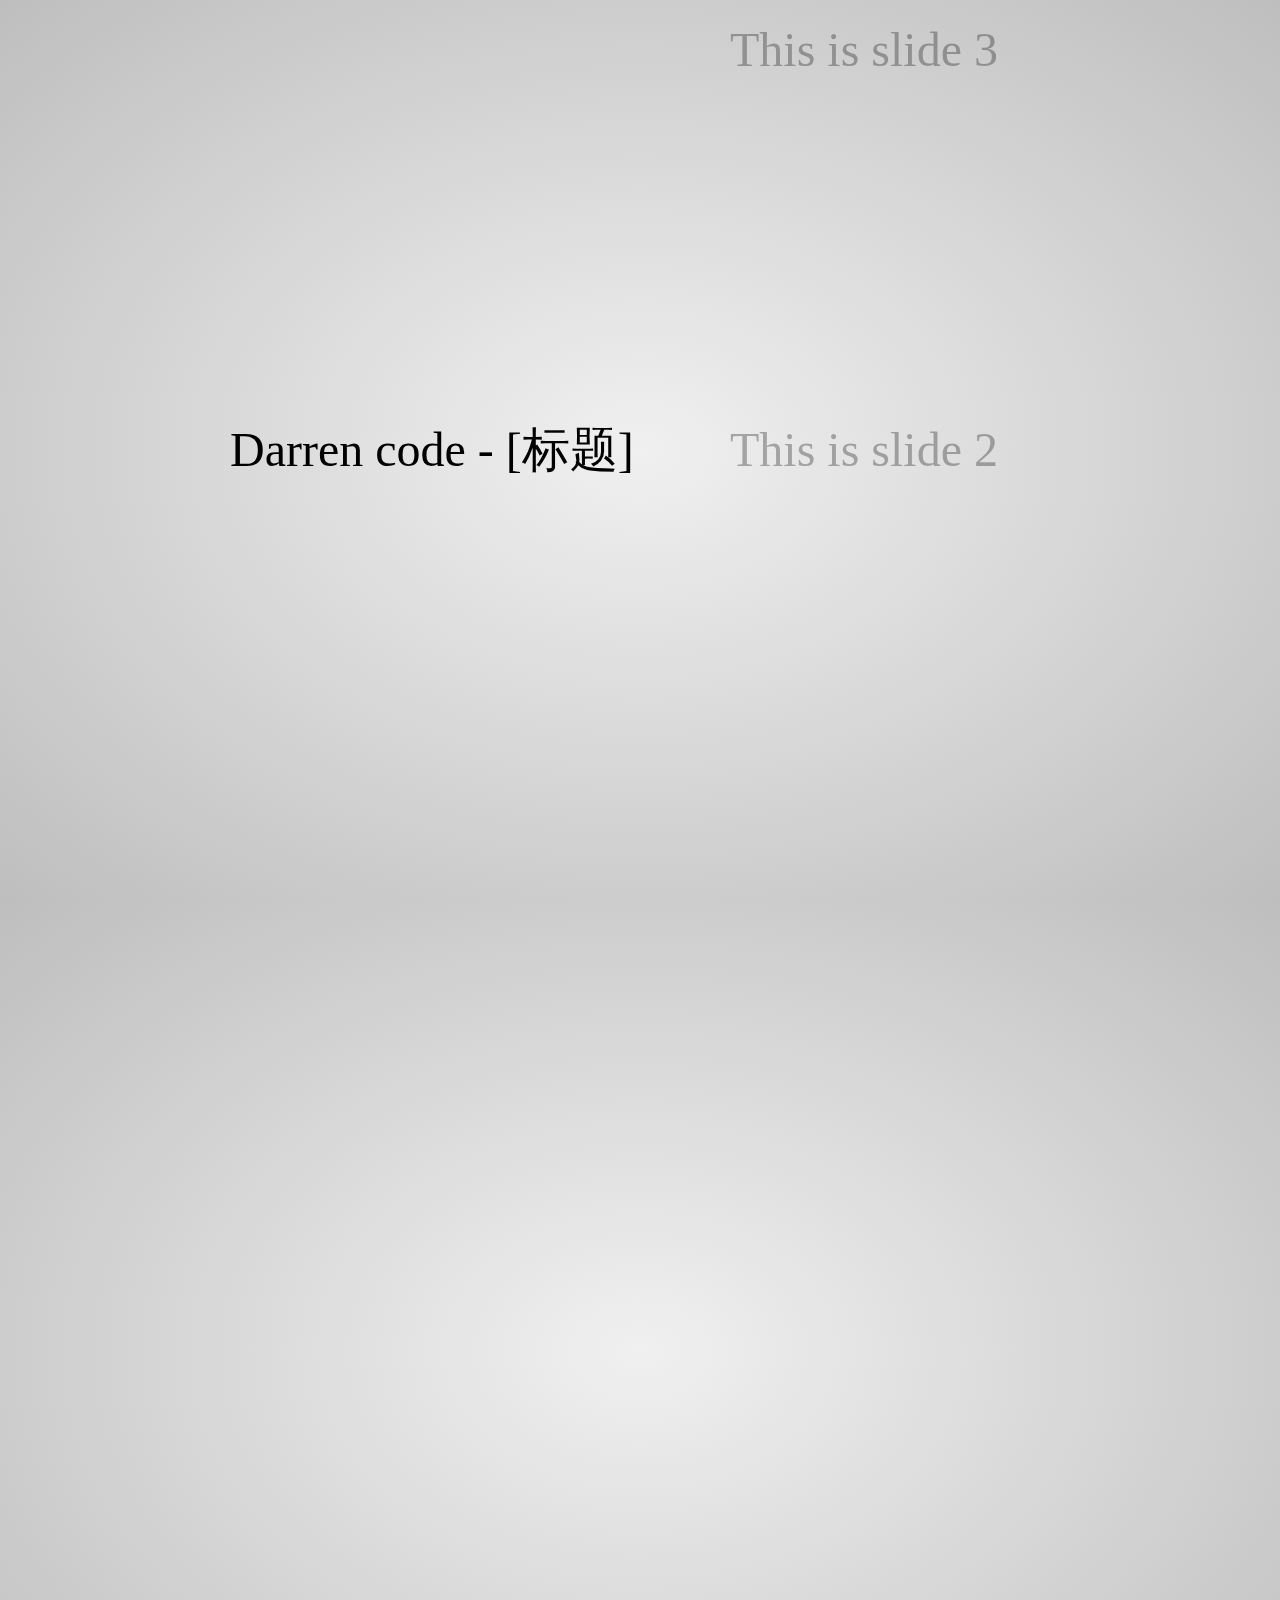
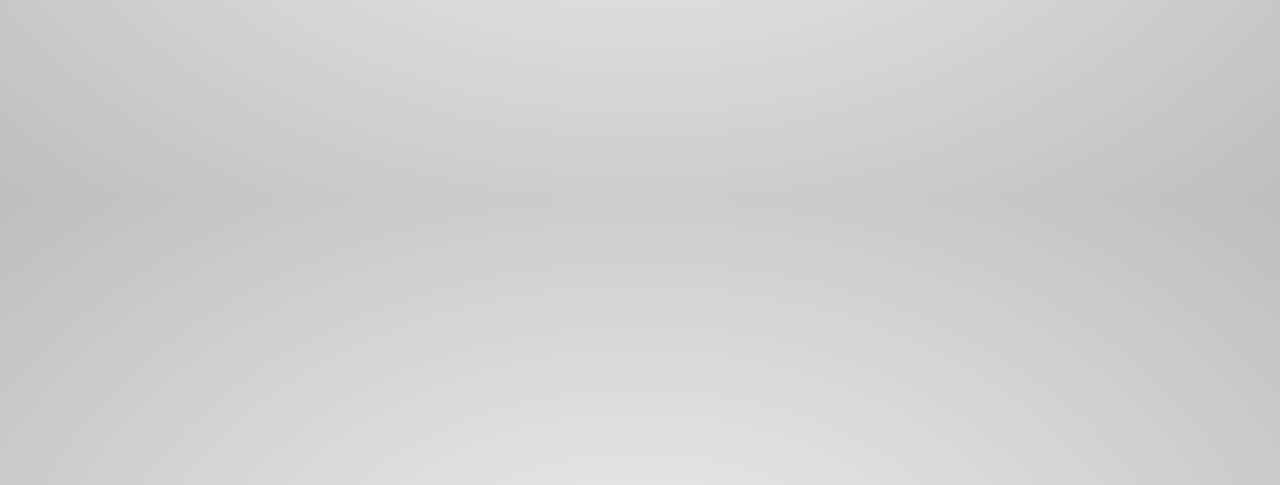
==== slide.html @ 5c3bfc92 "Initial commit" ====
<!doctype html>
<html>
    <head>
        <title>darren - Impress demo</title>
        <meta charset="utf-8" />
        <link href="impress-demo.css" rel="stylesheet" />
    </head>
    <body>
        <div class="impress-not-supported">
            <div class="fallback-message">
                <p>你的浏览器<b>不支持</b> impress.js, 所以当前展示的是简化版。</p>
                <p>为了获得更好的体验，请使用最新的 <b>Chrome</b>, <b>Safari</b> 或者 <b>Firefox</b> 浏览器。</p>
            </div>
        </div>
        <div id="impress">
            <div class="step" data-x="0" data-y="0">
                Darren code - [标题]
            </div>
            <div class="step" data-x="500" data-y="0">
                This is slide 2
            </div>
            <div class="step" data-x="500" data-y="-400">
                This is slide 3
            </div>
            <div class="step" data-x="500" data-y="-800" data-scale="0.5">
                This is slide 4
            </div>
            <div class="step" data-x="0" data-y="-800" data-rotate="90">
                This is slide 5
            </div>
            <div class="step" data-x="-1200" data-y="0" data-rotate-x="30" data-rotate-y="-30" data-rotate-z="90" data-scale="4">
                This is slide 6
            </div>
            <!-- darren code -->
            <div id="overview" class="step" data-x="-200" data-y="-500" data-scale="3"></div>
        </div>
        <script src="impress.js"></script>
        <script>impress().init();</script>
    </body>
</html>
---- impress-demo.css ----
/*
    So you like the style of impress.js demo?
    Or maybe you are just curious how it was done?

    You couldn't find a better place to find out!

    Welcome to the stylesheet impress.js demo presentation.

    Please remember that it is not meant to be a part of impress.js and is
    not required by impress.js.
    I expect that anyone creating a presentation for impress.js would create
    their own set of styles.

    But feel free to read through it and learn how to get the most of what
    impress.js provides.

    And let me be your guide.

    Shall we begin?
*/


/*
    We start with a good ol' reset.
    That's the one by Eric Meyer http://meyerweb.com/eric/tools/css/reset/

    You can probably argue if it is needed here, or not, but for sure it
    doesn't do any harm and gives us a fresh start.
*/

html, body, div, span, applet, object, iframe,
h1, h2, h3, h4, h5, h6, p, blockquote, pre,
a, abbr, acronym, address, big, cite, code,
del, dfn, em, img, ins, kbd, q, s, samp,
small, strike, strong, sub, sup, tt, var,
b, u, i, center,
dl, dt, dd, ol, ul, li,
fieldset, form, label, legend,
table, caption, tbody, tfoot, thead, tr, th, td,
article, aside, canvas, details, embed,
figure, figcaption, footer, header, hgroup,
menu, nav, output, ruby, section, summary,
time, mark, audio, video {
    margin: 0;
    padding: 0;
    border: 0;
    font-size: 100%;
    font: inherit;
    vertical-align: baseline;
}

/* HTML5 display-role reset for older browsers */
article, aside, details, figcaption, figure,
footer, header, hgroup, menu, nav, section {
    display: block;
}
body {
    line-height: 1;
}
ol, ul {
    list-style: none;
}
blockquote, q {
    quotes: none;
}
blockquote:before, blockquote:after,
q:before, q:after {
    content: '';
    content: none;
}

table {
    border-collapse: collapse;
    border-spacing: 0;
}

/*
    Now here is when interesting things start to appear.

    We set up <body> styles with default font and nice gradient in the background.
    And yes, there is a lot of repetition there because of -prefixes but we don't
    want to leave anybody behind.
*/
body {
    font-family: 'PT Sans', sans-serif;
    min-height: 740px;

    background: rgb(215, 215, 215);
    background: -webkit-gradient(radial, 50% 50%, 0, 50% 50%, 500, from(rgb(240, 240, 240)), to(rgb(190, 190, 190)));
    background: -webkit-radial-gradient(rgb(240, 240, 240), rgb(190, 190, 190));
    background:    -moz-radial-gradient(rgb(240, 240, 240), rgb(190, 190, 190));
    background:     -ms-radial-gradient(rgb(240, 240, 240), rgb(190, 190, 190));
    background:      -o-radial-gradient(rgb(240, 240, 240), rgb(190, 190, 190));
    background:         radial-gradient(rgb(240, 240, 240), rgb(190, 190, 190));
}

/*
    Now let's bring some text styles back ...
*/
b, strong { font-weight: bold }
i, em { font-style: italic }

/*
    ... and give links a nice look.
*/
a {
    color: inherit;
    text-decoration: none;
    padding: 0 0.1em;
    background: rgba(255,255,255,0.5);
    text-shadow: -1px -1px 2px rgba(100,100,100,0.9);
    border-radius: 0.2em;

    -webkit-transition: 0.5s;
    -moz-transition:    0.5s;
    -ms-transition:     0.5s;
    -o-transition:      0.5s;
    transition:         0.5s;
}

a:hover,
a:focus {
    background: rgba(255,255,255,1);
    text-shadow: -1px -1px 2px rgba(100,100,100,0.5);
}

/*
    Because the main point behind the impress.js demo is to demo impress.js
    we display a fallback message for users with browsers that don't support
    all the features required by it.

    All of the content will be still fully accessible for them, but I want
    them to know that they are missing something - that's what the demo is
    about, isn't it?

    And then we hide the message, when support is detected in the browser.
*/

.fallback-message {
    font-family: sans-serif;
    line-height: 1.3;

    width: 780px;
    padding: 10px 10px 0;
    margin: 20px auto;

    border: 1px solid #E4C652;
    border-radius: 10px;
    background: #EEDC94;
}

.fallback-message p {
    margin-bottom: 10px;
}

.impress-supported .fallback-message {
    display: none;
}

/*
    Now let's style the presentation steps.

    We start with basics to make sure it displays correctly in everywhere ...
*/

.step {
    position: relative;
    width: 900px;
    padding: 40px;
    margin: 20px auto;

    -webkit-box-sizing: border-box;
    -moz-box-sizing:    border-box;
    -ms-box-sizing:     border-box;
    -o-box-sizing:      border-box;
    box-sizing:         border-box;

    font-family: 'PT Serif', georgia, serif;
    font-size: 48px;
    line-height: 1.5;
}

/*
    ... and we enhance the styles for impress.js.

    Basically we remove the margin and make inactive steps a little bit transparent.
*/
.impress-enabled .step {
    margin: 0;
    opacity: 0.3;

    -webkit-transition: opacity 1s;
    -moz-transition:    opacity 1s;
    -ms-transition:     opacity 1s;
    -o-transition:      opacity 1s;
    transition:         opacity 1s;
}

.impress-enabled .step.active { opacity: 1 }

/*
    These 'slide' step styles were heavily inspired by HTML5 Slides:
    http://html5slides.googlecode.com/svn/trunk/styles.css

    ;)

    They cover everything what you see on first three steps of the demo.
*/
.slide {
    display: block;

    width: 900px;
    height: 700px;
    padding: 40px 60px;

    background-color: white;
    border: 1px solid rgba(0, 0, 0, .3);
    border-radius: 10px;
    box-shadow: 0 2px 6px rgba(0, 0, 0, .1);

    color: rgb(102, 102, 102);
    text-shadow: 0 2px 2px rgba(0, 0, 0, .1);

    font-family: 'Open Sans', Arial, sans-serif;
    font-size: 30px;
    line-height: 36px;
    letter-spacing: -1px;
}

.slide q {
    display: block;
    font-size: 50px;
    line-height: 72px;

    margin-top: 100px;
}

.slide q strong {
    white-space: nowrap;
}

/*
    And now we start to style each step separately.

    I agree that this may be not the most efficient, object-oriented and
    scalable way of styling, but most of steps have quite a custom look
    and typography tricks here and there, so they had to be styled separately.

    First is the title step with a big <h1> (no room for padding) and some
    3D positioning along Z axis.
*/

#title {
    padding: 0;
}

#title .try {
    font-size: 64px;
    position: absolute;
    top: -0.5em;
    left: 1.5em;

    -webkit-transform: translateZ(20px);
    -moz-transform:    translateZ(20px);
    -ms-transform:     translateZ(20px);
    -o-transform:      translateZ(20px);
    transform:         translateZ(20px);
}

#title h1 {
    font-size: 190px;

    -webkit-transform: translateZ(50px);
    -moz-transform:    translateZ(50px);
    -ms-transform:     translateZ(50px);
    -o-transform:      translateZ(50px);
    transform:         translateZ(50px);
}

#title .footnote {
    font-size: 32px;
}

/*
    Second step is nothing special, just a text with a link, so it doesn't need
    any special styling.

    Let's move to 'big thoughts' with centered text and custom font sizes.
*/
#big {
    width: 600px;
    text-align: center;
    font-size: 60px;
    line-height: 1;
}

#big b {
    display: block;
    font-size: 250px;
    line-height: 250px;
}

#big .thoughts {
    font-size: 90px;
    line-height: 150px;
}

/*
    'Tiny ideas' just need some tiny styling.
*/
#tiny {
    width: 500px;
    text-align: center;
}

/*
    This step has some animated text ...
*/
#ing { width: 500px }

/*
    ... so we define display to `inline-block` to enable transforms and
    transition duration to 0.5s ...
*/
#ing b {
    display: inline-block;
    -webkit-transition: 0.5s;
    -moz-transition:    0.5s;
    -ms-transition:     0.5s;
    -o-transition:      0.5s;
    transition:         0.5s;
}

/*
    ... and we want 'positioning` word to move up a bit when the step gets
    `present` class ...
*/
#ing.present .positioning {
    -webkit-transform: translateY(-10px);
    -moz-transform:    translateY(-10px);
    -ms-transform:     translateY(-10px);
    -o-transform:      translateY(-10px);
    transform:         translateY(-10px);
}

/*
    ... 'rotating' to rotate a quarter of a second later ...
*/
#ing.present .rotating {
    -webkit-transform: rotate(-10deg);
    -moz-transform:    rotate(-10deg);
    -ms-transform:     rotate(-10deg);
    -o-transform:      rotate(-10deg);
    transform:         rotate(-10deg);

    -webkit-transition-delay: 0.25s;
    -moz-transition-delay:    0.25s;
    -ms-transition-delay:     0.25s;
    -o-transition-delay:      0.25s;
    transition-delay:         0.25s;
}

/*
    ... and 'scaling' to scale down after another quarter of a second.
*/
#ing.present .scaling {
    -webkit-transform: scale(0.7);
    -moz-transform:    scale(0.7);
    -ms-transform:     scale(0.7);
    -o-transform:      scale(0.7);
    transform:         scale(0.7);

    -webkit-transition-delay: 0.5s;
    -moz-transition-delay:    0.5s;
    -ms-transition-delay:     0.5s;
    -o-transition-delay:      0.5s;
    transition-delay:         0.5s;
}

/*
    The 'imagination' step is again some boring font-sizing.
*/

#imagination {
    width: 600px;
}

#imagination .imagination {
    font-size: 78px;
}

/*
    There is nothing really special about 'use the source, Luke' step, too,
    except maybe of the Yoda background.

    As you can see below I've 'hard-coded' it in data URL.
    That's not the best way to serve images, but because that's just this one
    I decided it will be OK to have it this way.

    Just make sure you don't blindly copy this approach.
*/
#source {
    width: 700px;
    padding-bottom: 300px;

    /* Yoda Icon :: Pixel Art from Star Wars http://www.pixeljoint.com/pixelart/1423.htm */
    background-image: url([data-uri]);
    background-position: bottom right;
    background-repeat: no-repeat;
}

#source q {
    font-size: 60px;
}

/*
    And the "it's in 3D" step again brings some 3D typography - just for fun.

    Because we want to position <span> elements in 3D we set transform-style to
    `preserve-3d` on the paragraph.
    It is not needed by webkit browsers, but it is in Firefox. It's hard to say
    which behaviour is correct as 3D transforms spec is not very clear about it.
*/
#its-in-3d p {
    -webkit-transform-style: preserve-3d;
    -moz-transform-style:    preserve-3d; /* Y U need this Firefox?! */
    -ms-transform-style:     preserve-3d;
    -o-transform-style:      preserve-3d;
    transform-style:         preserve-3d;
}

/*
    Below we position each word separately along Z axis and we want it to transition
    to default position in 0.5s when the step gets `present` class.

    Quite a simple idea, but lot's of styles and prefixes.
*/
#its-in-3d span,
#its-in-3d b {
    display: inline-block;
    -webkit-transform: translateZ(40px);
    -moz-transform:    translateZ(40px);
    -ms-transform:     translateZ(40px);
    -o-transform:      translateZ(40px);
     transform:        translateZ(40px);

    -webkit-transition: 0.5s;
    -moz-transition:    0.5s;
    -ms-transition:     0.5s;
    -o-transition:      0.5s;
    transition:         0.5s;
}

#its-in-3d .have {
    -webkit-transform: translateZ(-40px);
    -moz-transform:    translateZ(-40px);
    -ms-transform:     translateZ(-40px);
    -o-transform:      translateZ(-40px);
    transform:         translateZ(-40px);
}

#its-in-3d .you {
    -webkit-transform: translateZ(20px);
    -moz-transform:    translateZ(20px);
    -ms-transform:     translateZ(20px);
    -o-transform:      translateZ(20px);
    transform:         translateZ(20px);
}

#its-in-3d .noticed {
    -webkit-transform: translateZ(-40px);
    -moz-transform:    translateZ(-40px);
    -ms-transform:     translateZ(-40px);
    -o-transform:      translateZ(-40px);
    transform:         translateZ(-40px);
}

#its-in-3d .its {
    -webkit-transform: translateZ(60px);
    -moz-transform:    translateZ(60px);
    -ms-transform:     translateZ(60px);
    -o-transform:      translateZ(60px);
    transform:         translateZ(60px);
}

#its-in-3d .in {
    -webkit-transform: translateZ(-10px);
    -moz-transform:    translateZ(-10px);
    -ms-transform:     translateZ(-10px);
    -o-transform:      translateZ(-10px);
    transform:         translateZ(-10px);
}

#its-in-3d .footnote {
    font-size: 32px;

    -webkit-transform: translateZ(-10px);
    -moz-transform:    translateZ(-10px);
    -ms-transform:     translateZ(-10px);
    -o-transform:      translateZ(-10px);
    transform:         translateZ(-10px);
}

#its-in-3d.present span,
#its-in-3d.present b {
    -webkit-transform: translateZ(0px);
    -moz-transform:    translateZ(0px);
    -ms-transform:     translateZ(0px);
    -o-transform:      translateZ(0px);
    transform:         translateZ(0px);
}

/*
    The last step is an overview.
    There is no content in it, so we make sure it's not visible because we want
    to be able to click on other steps.

*/
#overview { display: none }

/*
    We also make other steps visible and give them a pointer cursor using the
    `impress-on-` class.
*/
.impress-on-overview .step {
    opacity: 1;
    cursor: pointer;
}


/*
    Now, when we have all the steps styled let's give users a hint how to navigate
    around the presentation.

    The best way to do this would be to use JavaScript, show a delayed hint for a
    first time users, then hide it and store a status in cookie or localStorage...

    But I wanted to have some CSS fun and avoid additional scripting...

    Let me explain it first, so maybe the transition magic will be more readable
    when you read the code.

    First of all I wanted the hint to appear only when user is idle for a while.
    You can't detect the 'idle' state in CSS, but I delayed a appearing of the
    hint by 5s using transition-delay.

    You also can't detect in CSS if the user is a first-time visitor, so I had to
    make an assumption that I'll only show the hint on the first step. And when
    the step is changed hide the hint, because I can assume that user already
    knows how to navigate.

    To summarize it - hint is shown when the user is on the first step for longer
    than 5 seconds.

    The other problem I had was caused by the fact that I wanted the hint to fade
    in and out. It can be easily achieved by transitioning the opacity property.
    But that also meant that the hint was always on the screen, even if totally
    transparent. It covered part of the screen and you couldn't correctly clicked
    through it.
    Unfortunately you cannot transition between display `block` and `none` in pure
    CSS, so I needed a way to not only fade out the hint but also move it out of
    the screen.

    I solved this problem by positioning the hint below the bottom of the screen
    with CSS transform and moving it up to show it. But I also didn't want this move
    to be visible. I wanted the hint only to fade in and out visually, so I delayed
    the fade in transition, so it starts when the hint is already in its correct
    position on the screen.

    I know, it sounds complicated ... maybe it would be easier with the code?
*/

.hint {
    /*
        We hide the hint until presentation is started and from browsers not supporting
        impress.js, as they will have a linear scrollable view ...
    */
    display: none;

    /*
        ... and give it some fixed position and nice styles.
    */
    position: fixed;
    left: 0;
    right: 0;
    bottom: 200px;

    background: rgba(0,0,0,0.5);
    color: #EEE;
    text-align: center;

    font-size: 50px;
    padding: 20px;

    z-index: 100;

    /*
        By default we don't want the hint to be visible, so we make it transparent ...
    */
    opacity: 0;

    /*
        ... and position it below the bottom of the screen (relative to it's fixed position)
    */
    -webkit-transform: translateY(400px);
    -moz-transform:    translateY(400px);
    -ms-transform:     translateY(400px);
    -o-transform:      translateY(400px);
    transform:         translateY(400px);

    /*
        Now let's imagine that the hint is visible and we want to fade it out and move out
        of the screen.

        So we define the transition on the opacity property with 1s duration and another
        transition on transform property delayed by 1s so it will happen after the fade out
        on opacity finished.

        This way user will not see the hint moving down.
    */
    -webkit-transition: opacity 1s, -webkit-transform 0.5s 1s;
    -moz-transition:    opacity 1s,    -moz-transform 0.5s 1s;
    -ms-transition:     opacity 1s,     -ms-transform 0.5s 1s;
    -o-transition:      opacity 1s,      -o-transform 0.5s 1s;
    transition:         opacity 1s,         transform 0.5s 1s;
}

/*
    Now we 'enable' the hint when presentation is initialized ...
*/
.impress-enabled .hint { display: block }

/*
    ... and we will show it when the first step (with id 'bored') is active.
*/
.impress-on-bored .hint {
    /*
        We remove the transparency and position the hint in its default fixed
        position.
    */
    opacity: 1;

    -webkit-transform: translateY(0px);
    -moz-transform:    translateY(0px);
    -ms-transform:     translateY(0px);
    -o-transform:      translateY(0px);
    transform:         translateY(0px);

    /*
        Now for fade in transition we have the oposite situation from the one
        above.

        First after 4.5s delay we animate the transform property to move the hint
        into its correct position and after that we fade it in with opacity
        transition.
    */
    -webkit-transition: opacity 1s 5s, -webkit-transform 0.5s 4.5s;
    -moz-transition:    opacity 1s 5s,    -moz-transform 0.5s 4.5s;
    -ms-transition:     opacity 1s 5s,     -ms-transform 0.5s 4.5s;
    -o-transition:      opacity 1s 5s,      -o-transform 0.5s 4.5s;
    transition:         opacity 1s 5s,         transform 0.5s 4.5s;
}

/*
    And as the last thing there is a workaround for quite strange bug.
    It happens a lot in Chrome. I don't remember if I've seen it in Firefox.

    Sometimes the element positioned in 3D (especially when it's moved back
    along Z axis) is not clickable, because it falls 'behind' the <body>
    element.

    To prevent this, I decided to make <body> non clickable by setting
    pointer-events property to `none` value.
    Value if this property is inherited, so to make everything else clickable
    I bring it back on the #impress element.

    If you want to know more about `pointer-events` here are some docs:
    https://developer.mozilla.org/en/CSS/pointer-events

    There is one very important thing to notice about this workaround - it makes
    everything 'unclickable' except what's in #impress element.

    So use it wisely ... or don't use at all.
*/
.impress-enabled          { pointer-events: none }
.impress-enabled #impress { pointer-events: auto }

/*
    There is one funny thing I just realized.

    Thanks to this workaround above everything except #impress element is invisible
    for click events. That means that the hint element is also not clickable.
    So basically all of this transforms and delayed transitions trickery was probably
    not needed at all...

    But it was fun to learn about it, wasn't it?
*/

/*
    That's all I have for you in this file.
    Thanks for reading. I hope you enjoyed it at least as much as I enjoyed writing it
    for you.
*/
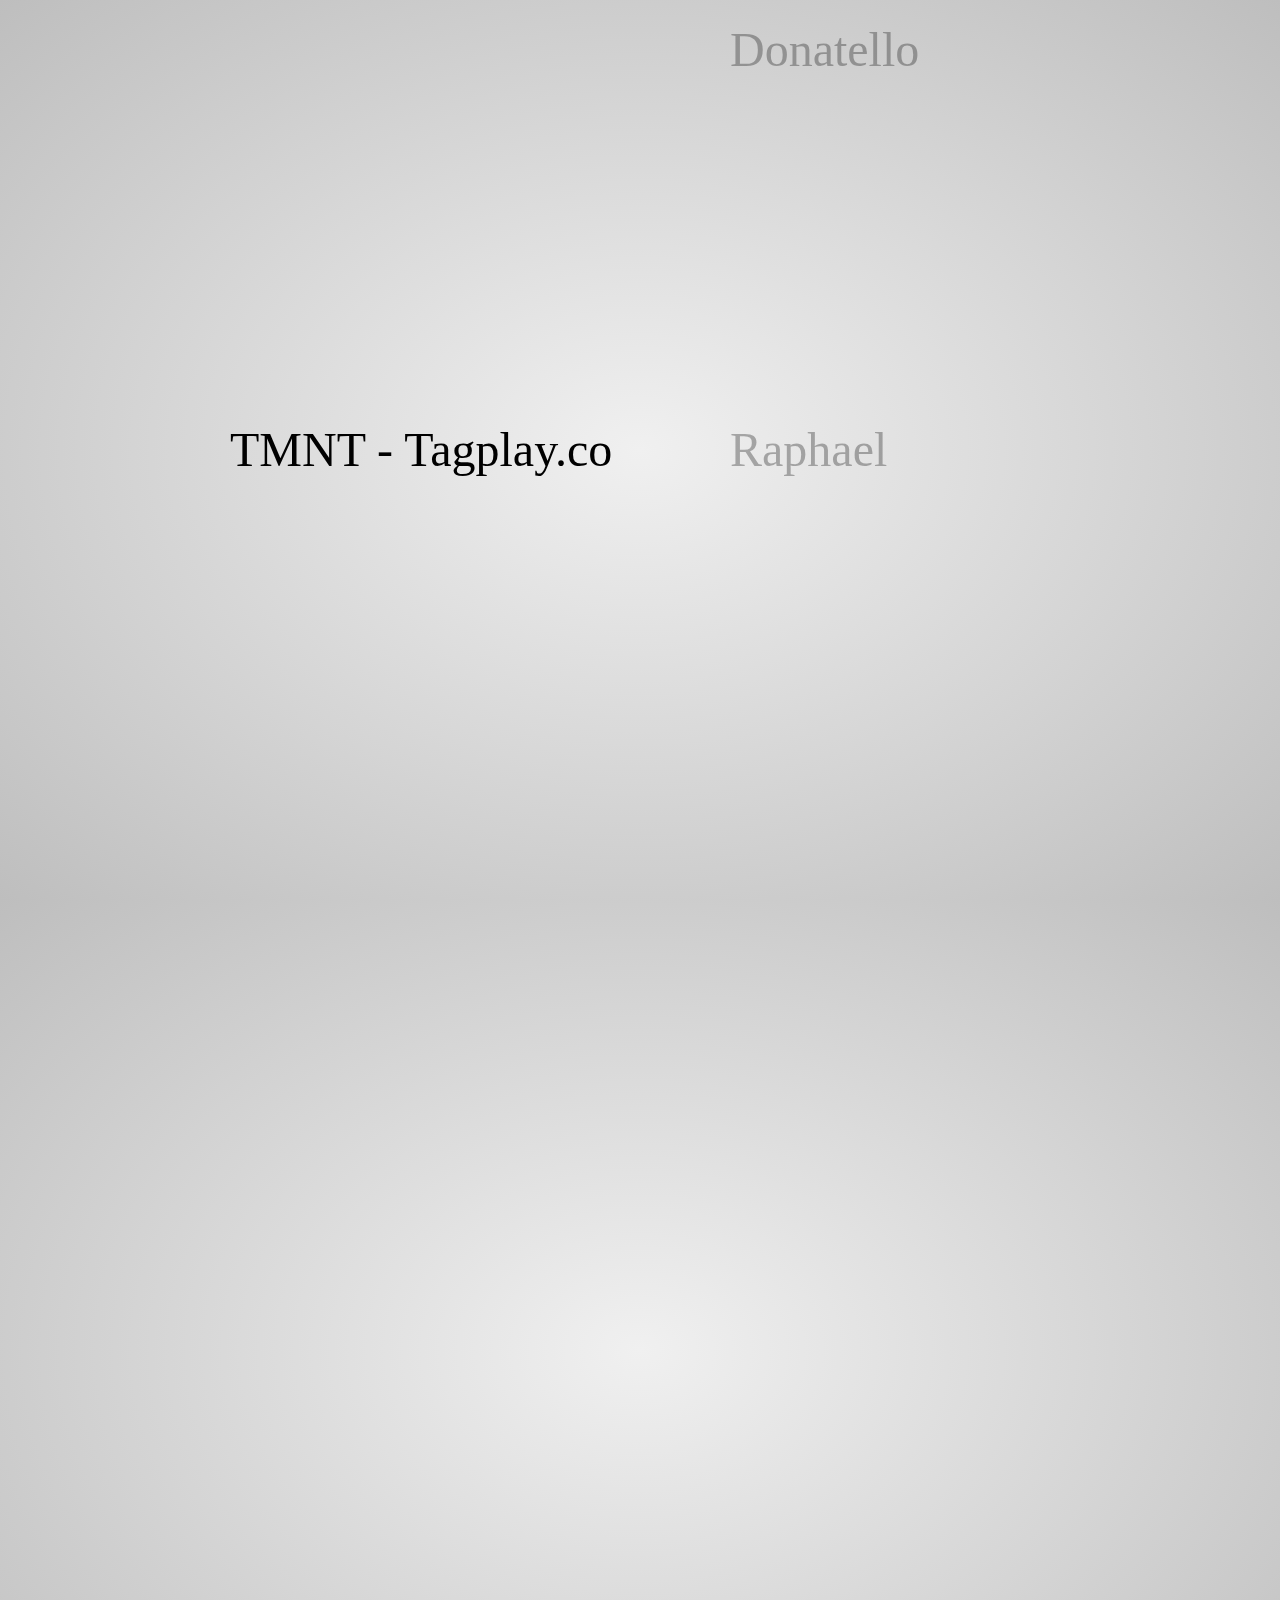
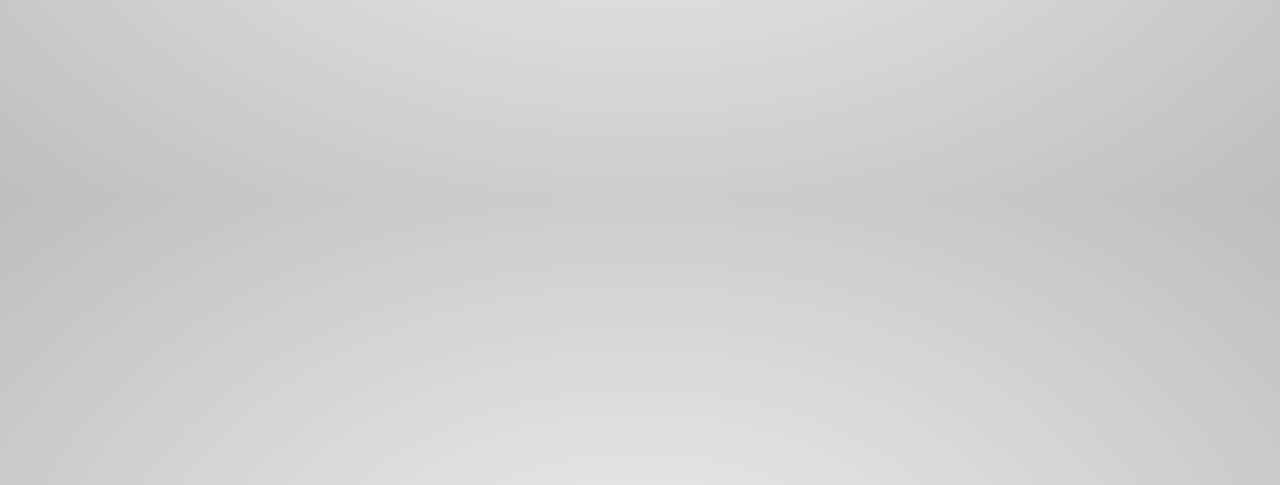
==== commit b4de6dd4: "Initial commit" ====
--- a/slide.html
+++ b/slide.html
@@ -8,28 +8,27 @@
     <body>
         <div class="impress-not-supported">
             <div class="fallback-message">
-                <p>你的浏览器<b>不支持</b> impress.js, 所以当前展示的是简化版。</p>
-                <p>为了获得更好的体验，请使用最新的 <b>Chrome</b>, <b>Safari</b> 或者 <b>Firefox</b> 浏览器。</p>
+                <p>You need impress.js to view this.</p>
             </div>
         </div>
         <div id="impress">
             <div class="step" data-x="0" data-y="0">
-                Darren code - [标题]
+                TMNT - Tagplay.co
             </div>
             <div class="step" data-x="500" data-y="0">
-                This is slide 2
+                Raphael
             </div>
             <div class="step" data-x="500" data-y="-400">
-                This is slide 3
+                Donatello
             </div>
-            <div class="step" data-x="500" data-y="-800" data-scale="0.5">
-                This is slide 4
+            <div class="step" data-x="500" data-y="-800" data-scale="4">
+                Leonardo
             </div>
             <div class="step" data-x="0" data-y="-800" data-rotate="90">
-                This is slide 5
+                Michelangelo
             </div>
             <div class="step" data-x="-1200" data-y="0" data-rotate-x="30" data-rotate-y="-30" data-rotate-z="90" data-scale="4">
-                This is slide 6
+                Splinter
             </div>
             <!-- darren code -->
             <div id="overview" class="step" data-x="-200" data-y="-500" data-scale="3"></div>
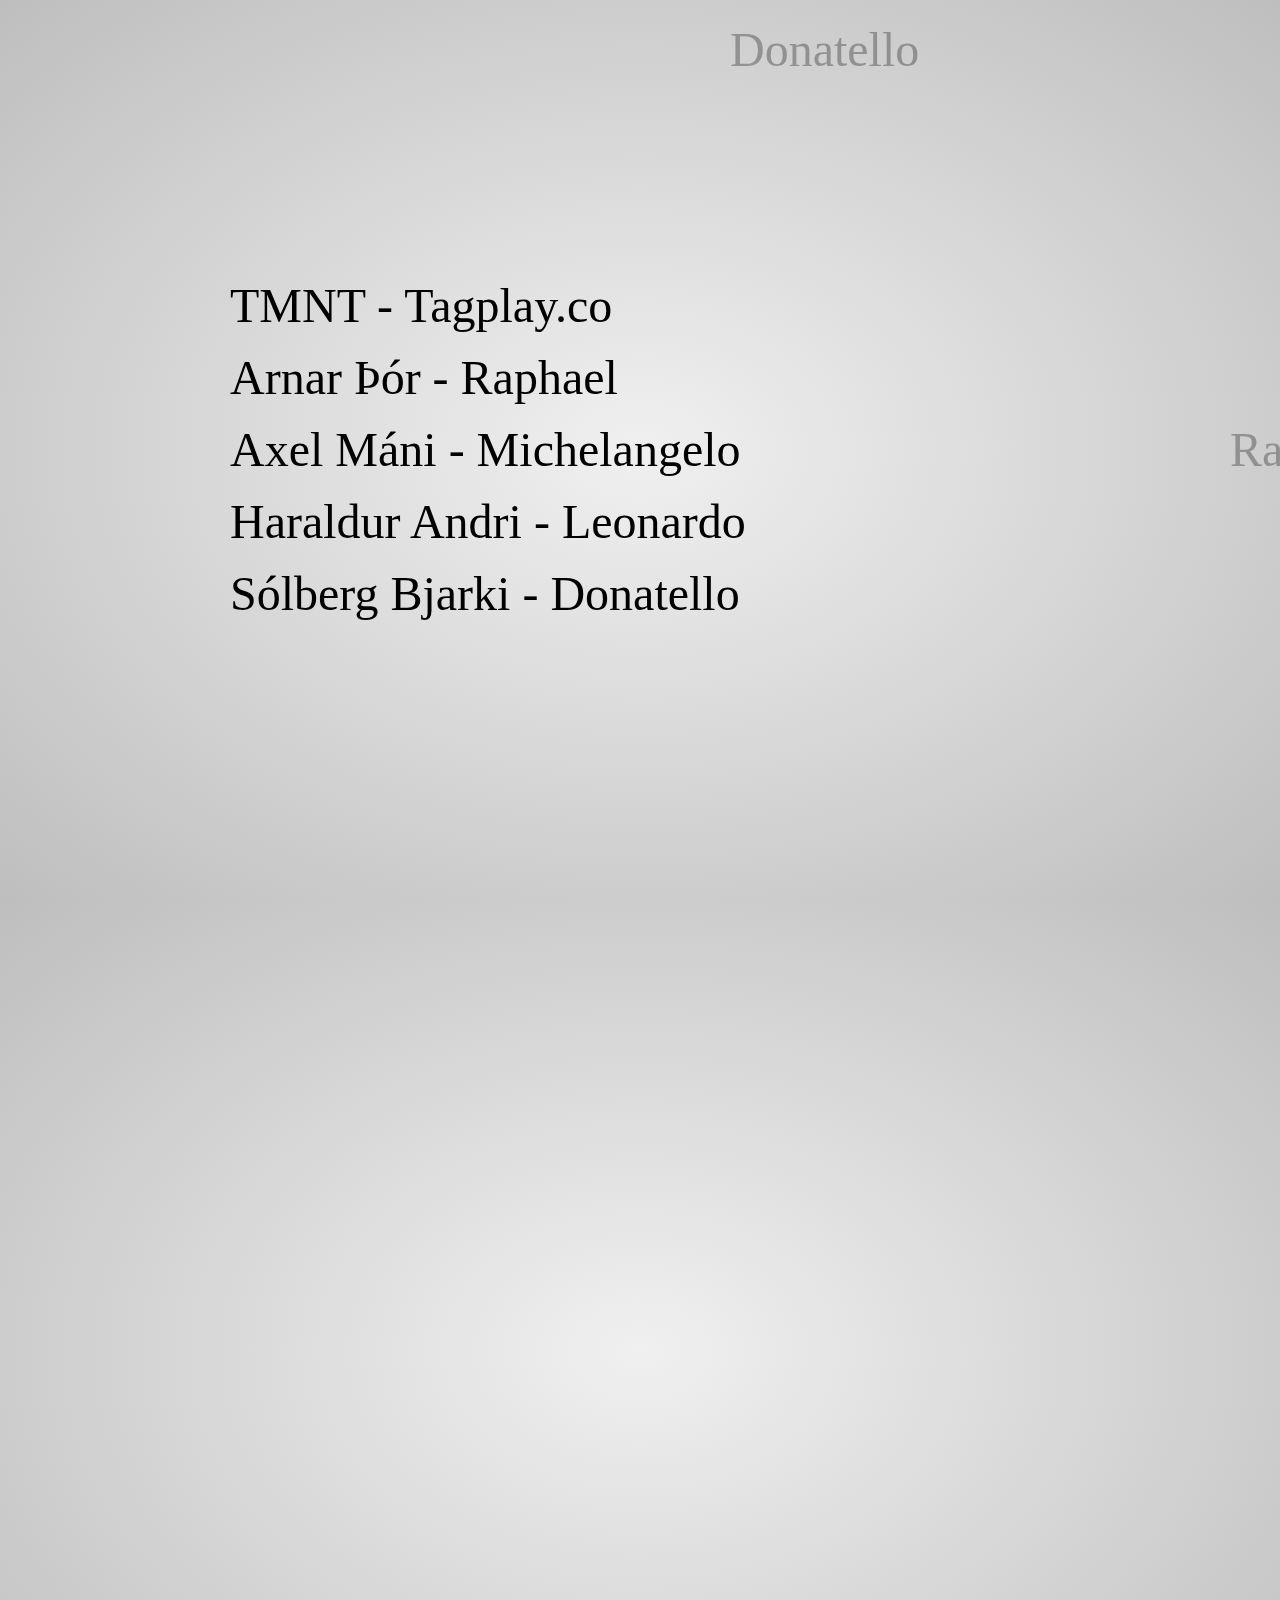
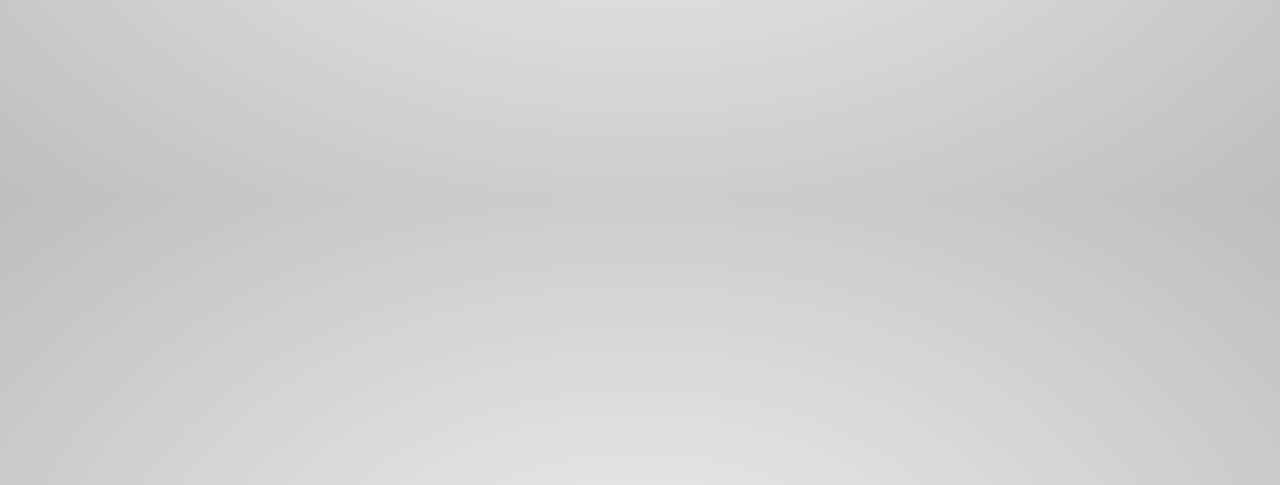
==== commit b68b5c69: "Testing" ====
--- a/slide.html
+++ b/slide.html
@@ -13,15 +13,21 @@
         </div>
         <div id="impress">
             <div class="step" data-x="0" data-y="0">
-                TMNT - Tagplay.co
+                <h1>TMNT - Tagplay.co</h1>
+                <div class="footnote">
+                    <p>Arnar Þór - Raphael</p>
+                    <p>Axel Máni - Michelangelo</p>
+                    <p>Haraldur Andri - Leonardo</p>
+                    <p>Sólberg Bjarki - Donatello</p>
+                </div>
             </div>
-            <div class="step" data-x="500" data-y="0">
+            <div class="step" data-x="1000" data-y="0">
                 Raphael
             </div>
             <div class="step" data-x="500" data-y="-400">
                 Donatello
             </div>
-            <div class="step" data-x="500" data-y="-800" data-scale="4">
+            <div class="step" data-x="500" data-y="-800" data-scale="0.5">
                 Leonardo
             </div>
             <div class="step" data-x="0" data-y="-800" data-rotate="90">
